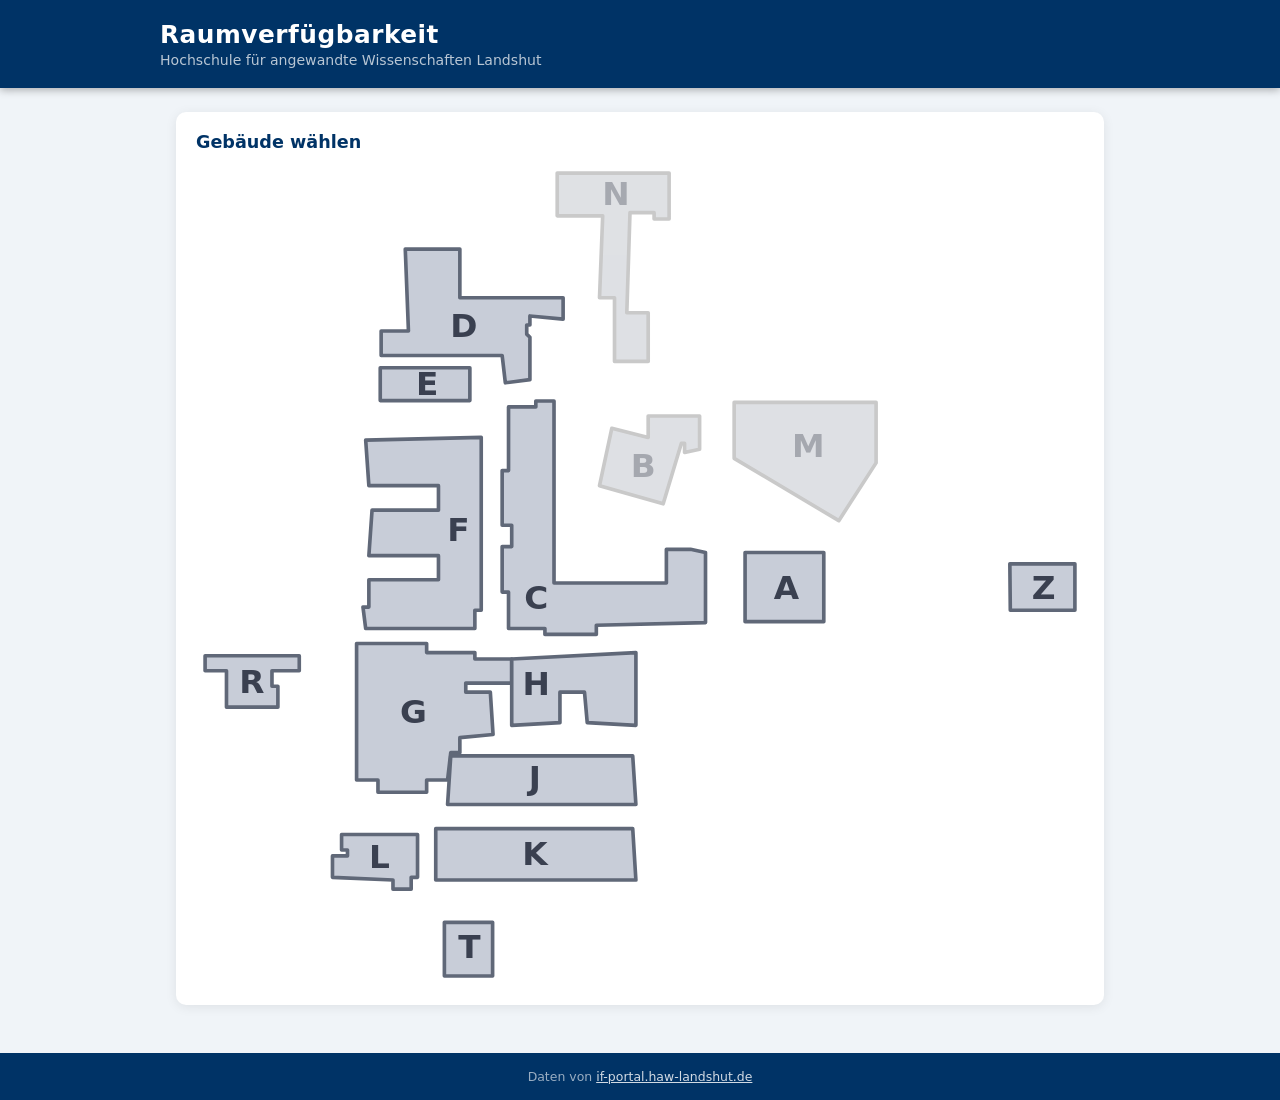
==== index.html @ 43c70cc9 "Finish page" ====
<!DOCTYPE html>
<html lang="de">
<head>
	<meta charset="UTF-8">
	<meta name="viewport" content="width=device-width, initial-scale=1.0">
	<title>Raumverfügbarkeit – HAW Landshut</title>
	<link rel="stylesheet" href="style.css">
</head>
<body>

<header>
	<div class="header-inner">
		<h1>Raumverfügbarkeit</h1>
		<p class="subtitle">Hochschule für angewandte Wissenschaften Landshut</p>
	</div>
</header>

<main>
	<section class="map-section" id="map-section">
		<h2>Gebäude wählen</h2>
		<div class="map-container">
			<svg class="campus-floorplan" id="map-overlay"
			     viewBox="547 373 1952 1805"
			     xmlns="http://www.w3.org/2000/svg"
			     aria-label="Campusplan HAW Landshut"></svg>
			<div class="map-tooltip hidden" id="map-tooltip">
				<strong id="tooltip-label"></strong>
				<span id="tooltip-desc"></span>
			</div>
		</div>
	</section>

	<section class="selector-section hidden" id="room-section">
		<div class="section-header">
			<h2>Raum wählen – <span id="selected-building-label"></span></h2>
			<button class="back-btn" id="back-to-buildings">← Karte</button>
		</div>
		<div class="room-grid" id="room-grid"></div>
	</section>

	<section class="availability-section hidden" id="availability-section">
		<div class="section-header">
			<h2>Verfügbarkeit – <span id="selected-room-label"></span></h2>
			<button class="back-btn" id="back-to-rooms">← Räume</button>
		</div>
		<div class="day-nav">
			<button class="nav-btn" id="prev-day" aria-label="Vorheriger Tag">‹</button>
			<span class="day-label" id="day-label"></span>
			<button class="nav-btn" id="next-day" aria-label="Nächster Tag">›</button>
		</div>
		<div class="status-badge" id="status-badge"></div>
		<div class="timeline" id="timeline"></div>
	</section>
</main>

<footer>
	<p>Daten von <a href="https://if-portal.haw-landshut.de/public/raumplan/" target="_blank" rel="noopener">if-portal.haw-landshut.de</a></p>
</footer>

<script src="script.js"></script>
</body>
</html>
---- style.css ----
/* ── Reset & base ─────────────────────────────────────────────── */
*, *::before, *::after { box-sizing: border-box; margin: 0; padding: 0; }

:root {
  --haw-blue:   #003366;
  --haw-light:  #0055a5;
  --haw-accent: #e8f0fa;
  --free-color: #22c55e;
  --busy-color: #ef4444;
  --radius:     10px;
}

body {
  font-family: "IBM Plex Sans", system-ui, -apple-system, sans-serif;
  background: #f0f4f8;
  color: #1e293b;
  min-height: 100vh;
  display: flex;
  flex-direction: column;
}

/* ── Header ───────────────────────────────────────────────────── */
header {
  background: var(--haw-blue);
  color: #fff;
  padding: 1.25rem 1.5rem;
  box-shadow: 0 2px 8px rgba(0,0,0,.3);
}

.header-inner { max-width: 960px; margin: 0 auto; }

header h1   { font-size: 1.55rem; font-weight: 700; letter-spacing: .02em; }
.subtitle   { font-size: .88rem; opacity: .72; margin-top: .2rem; }

/* ── Main ─────────────────────────────────────────────────────── */
main {
  flex: 1;
  max-width: 960px;
  width: 100%;
  margin: 0 auto;
  padding: 1.5rem 1rem 3rem;
  display: flex;
  flex-direction: column;
  gap: 1.75rem;
}

/* ── Section cards ────────────────────────────────────────────── */
.map-section,
.selector-section,
.availability-section {
  background: #fff;
  border-radius: var(--radius);
  box-shadow: 0 2px 12px rgba(0,0,0,.08);
  padding: 1.25rem;
}

.map-section h2,
.selector-section h2,
.availability-section h2 {
  font-size: 1.1rem;
  font-weight: 600;
  color: var(--haw-blue);
  margin-bottom: .75rem;
}

.section-header {
  display: flex;
  align-items: center;
  justify-content: space-between;
  flex-wrap: wrap;
  gap: .5rem;
  margin-bottom: 1rem;
}

.section-header h2 { margin-bottom: 0; }

/* ── Map ──────────────────────────────────────────────────────── */
.map-container {
  position: relative;
  border-radius: 6px;
  overflow: hidden;
}

.campus-floorplan { display: block; width: 100%; height: auto; }

.building-area { cursor: pointer; }

.building-area polygon {
  fill: #c8cdd8;
  stroke: #606878;
  stroke-width: 8;
  stroke-linejoin: round;
  transition: fill .18s, stroke .18s;
}

.building-area text {
  fill: #3a4050;
  font-family: "IBM Plex Sans", system-ui, sans-serif;
  font-size: 72px;
  font-weight: 700;
  text-anchor: middle;
  dominant-baseline: central;
  pointer-events: none;
  user-select: none;
}

.building-area:hover polygon         { fill: #93b4d4; stroke: var(--haw-light); }
.building-area.active polygon        { fill: #6ecf8a; stroke: #2a8a4a; }
.building-area.no-rooms              { cursor: default; opacity: .45; pointer-events: none; }
.building-area.no-rooms polygon      { fill: #b8bcc4; stroke: #888; }

/* ── Tooltip ──────────────────────────────────────────────────── */
.map-tooltip {
  position: absolute;
  background: rgba(0,30,70,.92);
  color: #fff;
  padding: .45rem .8rem;
  border-radius: 7px;
  font-size: .82rem;
  line-height: 1.4;
  pointer-events: none;
  white-space: nowrap;
  z-index: 10;
  transform: translate(-50%, calc(-100% - 10px));
}

.map-tooltip strong     { display: block; font-size: .88rem; }
.map-tooltip span       { opacity: .8; font-size: .78rem; }
.map-tooltip span:empty { display: none; }

/* ── Back button ──────────────────────────────────────────────── */
.back-btn {
  background: none;
  border: 1.5px solid var(--haw-blue);
  color: var(--haw-blue);
  border-radius: 6px;
  padding: .35rem .8rem;
  font-size: .82rem;
  cursor: pointer;
  transition: background .15s, color .15s;
}
.back-btn:hover { background: var(--haw-blue); color: #fff; }

/* ── Room grid ────────────────────────────────────────────────── */
.room-grid { display: flex; flex-wrap: wrap; gap: .5rem; }

.room-btn {
  background: #f8fafc;
  border: 1.5px solid #cbd5e1;
  border-radius: 7px;
  padding: .42rem .85rem;
  font-size: .88rem;
  font-weight: 500;
  color: #334155;
  cursor: pointer;
  transition: background .15s, border-color .15s, color .15s, transform .1s;
}
.room-btn:hover  { background: var(--haw-accent); border-color: var(--haw-blue); color: var(--haw-blue); transform: translateY(-1px); }
.room-btn.active { background: var(--haw-blue); color: #fff; border-color: var(--haw-blue); }

/* ── Day nav ──────────────────────────────────────────────────── */
.day-nav {
  display: flex;
  align-items: center;
  gap: .9rem;
  margin-bottom: 1rem;
}

.nav-btn {
  background: var(--haw-accent);
  border: none;
  border-radius: 6px;
  width: 2.2rem;
  height: 2.2rem;
  font-size: 1.3rem;
  color: var(--haw-blue);
  cursor: pointer;
  transition: background .15s;
  display: flex;
  align-items: center;
  justify-content: center;
}
.nav-btn:hover { background: var(--haw-blue); color: #fff; }

.day-label { font-size: 1rem; font-weight: 600; color: var(--haw-blue); }

/* ── Status badge ─────────────────────────────────────────────── */
.status-badge {
  display: inline-flex;
  align-items: center;
  gap: .45rem;
  border-radius: 999px;
  padding: .35rem 1rem;
  font-size: .88rem;
  font-weight: 600;
  margin-bottom: 1.2rem;
}
.status-badge.free { background: #dcfce7; color: #166534; }
.status-badge.busy { background: #fee2e2; color: #991b1b; }

.status-dot {
  width: .6rem;
  height: .6rem;
  border-radius: 50%;
  flex-shrink: 0;
}
.status-badge.free .status-dot { background: var(--free-color); }
.status-badge.busy .status-dot { background: var(--busy-color); }

/* ── Timeline ─────────────────────────────────────────────────── */
.time-axis {
  display: flex;
  border-bottom: 1px solid #e2e8f0;
  margin-bottom: .4rem;
  padding-bottom: .25rem;
}

.time-tick {
  flex: 1;
  font-size: .7rem;
  color: #94a3b8;
  text-align: center;
}

.timeline-track {
  position: relative;
  height: 1.6rem;
  background: #dcfce7;
  border-radius: 6px;
  overflow: hidden;
  border: 1px solid #bbf7d0;
}

.time-slot          { position: absolute; top: 0; bottom: 0; }
.time-slot.busy     { background: var(--busy-color); }

@media (max-width: 480px) {
  .time-tick:not([data-h="6"]):not([data-h="10"]):not([data-h="14"]):not([data-h="18"]):not([data-h="22"]) { visibility: hidden; }
}
@media (max-width: 360px) {
  .time-tick:not([data-h="6"]):not([data-h="14"]):not([data-h="22"]) { visibility: hidden; }
}

/* ── Event list ───────────────────────────────────────────────── */
.event-list {
  margin-top: 1.25rem;
  display: flex;
  flex-direction: column;
  gap: .5rem;
}

.event-card {
  display: flex;
  align-items: flex-start;
  gap: .75rem;
  background: #fef2f2;
  border: 1px solid #fecaca;
  border-left: 4px solid var(--busy-color);
  border-radius: 7px;
  padding: .65rem 1rem;
}

.event-time  { font-size: .8rem; color: #64748b; white-space: nowrap; min-width: 7rem; padding-top: .05rem; }
.event-title { font-size: .88rem; font-weight: 500; line-height: 1.35; }

.no-events {
  text-align: center;
  color: #64748b;
  padding: 1.75rem 0;
  font-size: .9rem;
}

/* ── Utility ──────────────────────────────────────────────────── */
.hidden { display: none !important; }

.loading-spinner { color: #94a3b8; font-size: .88rem; padding: .5rem 0; }

/* ── Footer ───────────────────────────────────────────────────── */
footer {
  background: var(--haw-blue);
  color: rgba(255,255,255,.6);
  text-align: center;
  padding: 1rem;
  font-size: .78rem;
}
footer a { color: rgba(255,255,255,.82); }

/* ── Responsive ───────────────────────────────────────────────── */
@media (max-width: 600px) {
  header h1 { font-size: 1.2rem; }
  main      { padding: 1rem .75rem 2.5rem; gap: 1.25rem; }
  .map-section, .selector-section, .availability-section { padding: 1rem; }
}

@media (prefers-reduced-motion: reduce) {
  *, *::before, *::after { transition-duration: .01ms !important; animation-duration: .01ms !important; }
}
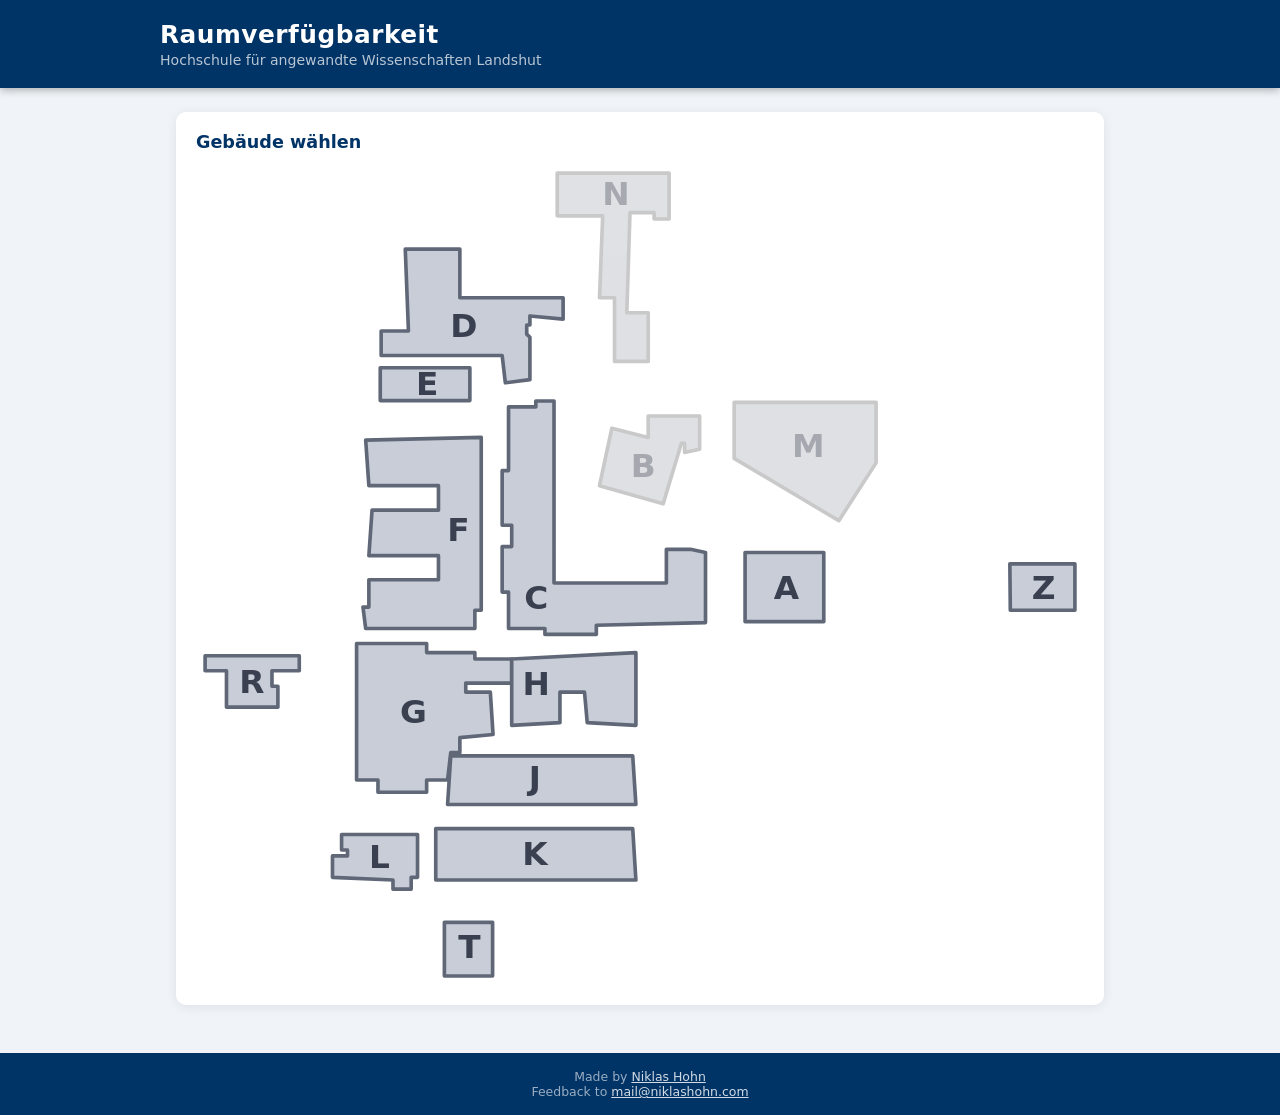
==== commit 5c000833: "Add footer" ====
--- a/index.html
+++ b/index.html
@@ -1,62 +1,60 @@
 <!DOCTYPE html>
 <html lang="de">
-<head>
-	<meta charset="UTF-8">
-	<meta name="viewport" content="width=device-width, initial-scale=1.0">
-	<title>Raumverfügbarkeit – HAW Landshut</title>
-	<link rel="stylesheet" href="style.css">
-</head>
-<body>
+	<head>
+		<meta charset="UTF-8">
+		<meta name="viewport" content="width=device-width, initial-scale=1.0">
+		<title>Raumverfügbarkeit – HAW Landshut</title>
+		<link rel="stylesheet" href="style.css">
+	</head>
+	<body>
 
-<header>
-	<div class="header-inner">
-		<h1>Raumverfügbarkeit</h1>
-		<p class="subtitle">Hochschule für angewandte Wissenschaften Landshut</p>
-	</div>
-</header>
+		<header>
+			<div class="header-inner">
+				<h1>Raumverfügbarkeit</h1>
+				<p class="subtitle">Hochschule für angewandte Wissenschaften Landshut</p>
+			</div>
+		</header>
 
-<main>
-	<section class="map-section" id="map-section">
-		<h2>Gebäude wählen</h2>
-		<div class="map-container">
-			<svg class="campus-floorplan" id="map-overlay"
-			     viewBox="547 373 1952 1805"
-			     xmlns="http://www.w3.org/2000/svg"
-			     aria-label="Campusplan HAW Landshut"></svg>
-			<div class="map-tooltip hidden" id="map-tooltip">
-				<strong id="tooltip-label"></strong>
-				<span id="tooltip-desc"></span>
-			</div>
-		</div>
-	</section>
+		<main>
+			<section class="map-section" id="map-section">
+				<h2>Gebäude wählen</h2>
+				<div class="map-container">
+					<svg class="campus-floorplan" id="map-overlay" viewBox="547 373 1952 1805" xmlns="http://www.w3.org/2000/svg" aria-label="Campusplan HAW Landshut"></svg>
+					<div class="map-tooltip hidden" id="map-tooltip">
+						<strong id="tooltip-label"></strong>
+						<span id="tooltip-desc"></span>
+					</div>
+				</div>
+			</section>
 
-	<section class="selector-section hidden" id="room-section">
-		<div class="section-header">
-			<h2>Raum wählen – <span id="selected-building-label"></span></h2>
-			<button class="back-btn" id="back-to-buildings">← Karte</button>
-		</div>
-		<div class="room-grid" id="room-grid"></div>
-	</section>
+			<section class="selector-section hidden" id="room-section">
+				<div class="section-header">
+					<h2>Raum wählen – <span id="selected-building-label"></span></h2>
+					<button class="back-btn" id="back-to-buildings">← Karte</button>
+				</div>
+				<div class="room-grid" id="room-grid"></div>
+			</section>
 
-	<section class="availability-section hidden" id="availability-section">
-		<div class="section-header">
-			<h2>Verfügbarkeit – <span id="selected-room-label"></span></h2>
-			<button class="back-btn" id="back-to-rooms">← Räume</button>
-		</div>
-		<div class="day-nav">
-			<button class="nav-btn" id="prev-day" aria-label="Vorheriger Tag">‹</button>
-			<span class="day-label" id="day-label"></span>
-			<button class="nav-btn" id="next-day" aria-label="Nächster Tag">›</button>
-		</div>
-		<div class="status-badge" id="status-badge"></div>
-		<div class="timeline" id="timeline"></div>
-	</section>
-</main>
+			<section class="availability-section hidden" id="availability-section">
+				<div class="section-header">
+					<h2>Verfügbarkeit – <span id="selected-room-label"></span></h2>
+					<button class="back-btn" id="back-to-rooms">← Räume</button>
+				</div>
+				<div class="day-nav">
+					<button class="nav-btn" id="prev-day" aria-label="Vorheriger Tag">‹</button>
+					<span class="day-label" id="day-label"></span>
+					<button class="nav-btn" id="next-day" aria-label="Nächster Tag">›</button>
+				</div>
+				<div class="status-badge" id="status-badge"></div>
+				<div class="timeline" id="timeline"></div>
+			</section>
+		</main>
 
-<footer>
-	<p>Daten von <a href="https://if-portal.haw-landshut.de/public/raumplan/" target="_blank" rel="noopener">if-portal.haw-landshut.de</a></p>
-</footer>
+		<footer>
+			<p>Made by <a href="https://github.com/Hohnik" target="_blank" rel="noopener">Niklas Hohn</a></p>
+			<p>Feedback to <a href="mailto:mail@niklashohn.com">mail@niklashohn.com</a></p>
+		</footer>
 
-<script src="script.js"></script>
-</body>
+		<script src="script.js"></script>
+	</body>
 </html>
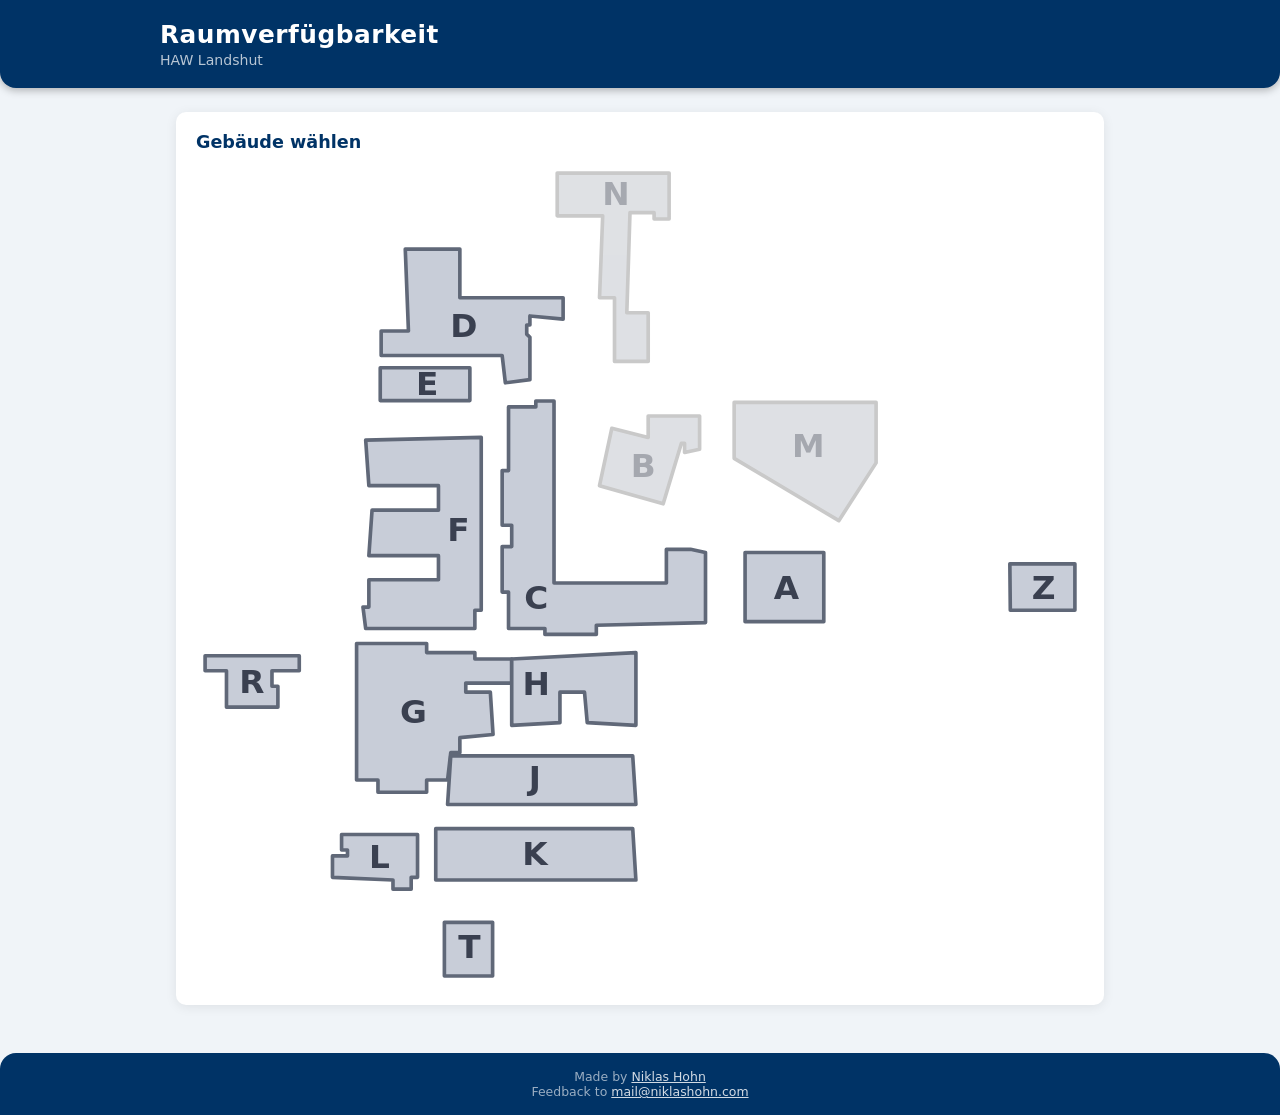
==== commit 14603ed0: "feat: round heater and footer" ====
--- a/index.html
+++ b/index.html
@@ -3,6 +3,9 @@
 	<head>
 		<meta charset="UTF-8">
 		<meta name="viewport" content="width=device-width, initial-scale=1.0">
+		<meta name="description" content="Raumverfügbarkeit an der HAW Landshut – Räume belegt oder frei?">
+		<meta name="theme-color" content="#003366">
+		<link rel="icon" href="data:image/svg+xml,<svg xmlns='http://www.w3.org/2000/svg'><text y='1em' font-size='1'>🏛</text></svg>">
 		<title>Raumverfügbarkeit – HAW Landshut</title>
 		<link rel="stylesheet" href="style.css">
 	</head>
@@ -11,11 +14,16 @@
 		<header>
 			<div class="header-inner">
 				<h1>Raumverfügbarkeit</h1>
-				<p class="subtitle">Hochschule für angewandte Wissenschaften Landshut</p>
+				<p class="subtitle">HAW Landshut</p>
 			</div>
 		</header>
 
 		<main>
+			<section class="favorites-section hidden" id="favorites-section">
+				<h2>Favoriten</h2>
+				<div class="room-grid" id="favorites-grid"></div>
+			</section>
+
 			<section class="map-section" id="map-section">
 				<h2>Gebäude wählen</h2>
 				<div class="map-container">
@@ -28,25 +36,14 @@
 			</section>
 
 			<section class="selector-section hidden" id="room-section">
-				<div class="section-header">
-					<h2>Raum wählen – <span id="selected-building-label"></span></h2>
-					<button class="back-btn" id="back-to-buildings">← Karte</button>
-				</div>
+				<h2>Raum wählen – <span id="selected-building-label"></span></h2>
 				<div class="room-grid" id="room-grid"></div>
+				<p class="tip">Raum gedrückt halten, um ihn als Favorit zu speichern</p>
 			</section>
 
 			<section class="availability-section hidden" id="availability-section">
-				<div class="section-header">
-					<h2>Verfügbarkeit – <span id="selected-room-label"></span></h2>
-					<button class="back-btn" id="back-to-rooms">← Räume</button>
-				</div>
-				<div class="day-nav">
-					<button class="nav-btn" id="prev-day" aria-label="Vorheriger Tag">‹</button>
-					<span class="day-label" id="day-label"></span>
-					<button class="nav-btn" id="next-day" aria-label="Nächster Tag">›</button>
-				</div>
-				<div class="status-badge" id="status-badge"></div>
-				<div class="timeline" id="timeline"></div>
+				<h2>Verfügbarkeit – <span id="selected-room-label"></span></h2>
+				<div id="week-view"></div>
 			</section>
 		</main>
 
@@ -56,5 +53,6 @@
 		</footer>
 
 		<script src="script.js"></script>
+		<script data-goatcounter="https://haw-landshut-room-availability.goatcounter.com/count" async src="//gc.zgo.at/count.js"></script>
 	</body>
 </html>
--- a/style.css
+++ b/style.css
@@ -25,6 +25,7 @@
   color: #fff;
   padding: 1.25rem 1.5rem;
   box-shadow: 0 2px 8px rgba(0,0,0,.3);
+  border-radius: 0 0 1rem 1rem;
 }
 
 .header-inner { max-width: 960px; margin: 0 auto; }
@@ -45,6 +46,7 @@
 }
 
 /* ── Section cards ────────────────────────────────────────────── */
+.favorites-section,
 .map-section,
 .selector-section,
 .availability-section {
@@ -54,6 +56,12 @@
   padding: 1.25rem;
 }
 
+.selector-section,
+.availability-section {
+  scroll-margin-top: 70px;
+}
+
+.favorites-section h2,
 .map-section h2,
 .selector-section h2,
 .availability-section h2 {
@@ -62,17 +70,6 @@
   color: var(--haw-blue);
   margin-bottom: .75rem;
 }
-
-.section-header {
-  display: flex;
-  align-items: center;
-  justify-content: space-between;
-  flex-wrap: wrap;
-  gap: .5rem;
-  margin-bottom: 1rem;
-}
-
-.section-header h2 { margin-bottom: 0; }
 
 /* ── Map ──────────────────────────────────────────────────────── */
 .map-container {
@@ -128,18 +125,18 @@
 .map-tooltip span       { opacity: .8; font-size: .78rem; }
 .map-tooltip span:empty { display: none; }
 
-/* ── Back button ──────────────────────────────────────────────── */
-.back-btn {
-  background: none;
-  border: 1.5px solid var(--haw-blue);
-  color: var(--haw-blue);
-  border-radius: 6px;
-  padding: .35rem .8rem;
-  font-size: .82rem;
-  cursor: pointer;
-  transition: background .15s, color .15s;
-}
-.back-btn:hover { background: var(--haw-blue); color: #fff; }
+/* ── Long-press shake ─────────────────────────────────────────── */
+@keyframes shake-rotate {
+  0%   { transform: rotate(0deg); }
+  14%  { transform: rotate(1deg); }
+  28%  { transform: rotate(-2deg); }
+  43%  { transform: rotate(3.5deg); }
+  57%  { transform: rotate(-5deg); }
+  71%  { transform: rotate(7deg); }
+  86%  { transform: rotate(-9deg); }
+  100% { transform: rotate(11deg); }
+}
+.shaking { animation: shake-rotate 1s ease-in; }
 
 /* ── Room grid ────────────────────────────────────────────────── */
 .room-grid { display: flex; flex-wrap: wrap; gap: .5rem; }
@@ -157,55 +154,29 @@
 }
 .room-btn:hover  { background: var(--haw-accent); border-color: var(--haw-blue); color: var(--haw-blue); transform: translateY(-1px); }
 .room-btn.active { background: var(--haw-blue); color: #fff; border-color: var(--haw-blue); }
-
-/* ── Day nav ──────────────────────────────────────────────────── */
-.day-nav {
-  display: flex;
-  align-items: center;
-  gap: .9rem;
-  margin-bottom: 1rem;
-}
-
-.nav-btn {
-  background: var(--haw-accent);
-  border: none;
-  border-radius: 6px;
-  width: 2.2rem;
-  height: 2.2rem;
-  font-size: 1.3rem;
-  color: var(--haw-blue);
-  cursor: pointer;
-  transition: background .15s;
-  display: flex;
-  align-items: center;
-  justify-content: center;
-}
-.nav-btn:hover { background: var(--haw-blue); color: #fff; }
-
-.day-label { font-size: 1rem; font-weight: 600; color: var(--haw-blue); }
-
-/* ── Status badge ─────────────────────────────────────────────── */
-.status-badge {
-  display: inline-flex;
-  align-items: center;
-  gap: .45rem;
-  border-radius: 999px;
-  padding: .35rem 1rem;
-  font-size: .88rem;
-  font-weight: 600;
-  margin-bottom: 1.2rem;
-}
-.status-badge.free { background: #dcfce7; color: #166534; }
-.status-badge.busy { background: #fee2e2; color: #991b1b; }
-
-.status-dot {
-  width: .6rem;
-  height: .6rem;
-  border-radius: 50%;
-  flex-shrink: 0;
-}
-.status-badge.free .status-dot { background: var(--free-color); }
-.status-badge.busy .status-dot { background: var(--busy-color); }
+.room-btn[data-status="free"] { border-color: var(--free-color); background: #f0fdf4; color: #166534; }
+.room-btn[data-status="busy"] { border-color: var(--busy-color); background: #fef2f2; color: #991b1b; }
+
+/* ── Week view ────────────────────────────────────────────────── */
+.week-day { padding: .75rem 0; border-bottom: 1px solid #f1f5f9; }
+.week-day:last-child { border-bottom: none; }
+.week-day--today { background: #f0f6ff; border-radius: 8px; padding: .75rem .6rem; margin: 0 -.6rem; }
+.week-day-header { display: flex; align-items: center; justify-content: space-between; margin-bottom: .45rem; gap: .5rem; }
+.week-day-label { font-size: .88rem; font-weight: 600; color: var(--haw-blue); }
+.week-day--today .week-day-label { font-size: .95rem; }
+
+.week-day-header--toggle { cursor: pointer; }
+.week-day:has(.week-day-header--toggle) { cursor: pointer; }
+.week-day-header--toggle:hover .week-day-label { color: var(--haw-light); }
+.week-day-chevron { font-size: .6rem; color: #94a3b8; flex-shrink: 0; display: inline-block; transition: transform .2s; }
+.week-day:not(.week-day--collapsed) .week-day-chevron { transform: rotate(90deg); }
+.week-day--collapsed { padding: .4rem 0; }
+.week-status { font-size: .72rem; font-weight: 600; }
+.week-status.free { color: #166534; }
+.week-status.busy { color: #991b1b; }
+.week-day-events { font-size: .72rem; color: #64748b; margin-top: .35rem; line-height: 1.6; overflow: hidden; max-height: 5rem; opacity: 1; transition: max-height .25s ease, opacity .2s ease, margin .25s ease; }
+.week-day--collapsed .week-day-events { max-height: 0; opacity: 0; margin-top: 0; }
+.week-no-events { color: #94a3b8; }
 
 /* ── Timeline ─────────────────────────────────────────────────── */
 .time-axis {
@@ -213,7 +184,12 @@
   border-bottom: 1px solid #e2e8f0;
   margin-bottom: .4rem;
   padding-bottom: .25rem;
-}
+  overflow: hidden;
+  max-height: 2rem;
+  opacity: 1;
+  transition: max-height .25s ease, opacity .2s ease, margin .25s ease;
+}
+.week-day--collapsed .time-axis { max-height: 0; opacity: 0; margin-bottom: 0; padding-bottom: 0; }
 
 .time-tick {
   flex: 1;
@@ -229,11 +205,21 @@
   border-radius: 6px;
   overflow: hidden;
   border: 1px solid #bbf7d0;
-}
+  transition: height .25s ease, border-radius .25s ease;
+}
+.week-day--collapsed .timeline-track { height: 5px; border-radius: 3px; }
 
 .time-slot          { position: absolute; top: 0; bottom: 0; }
 .time-slot.busy     { background: var(--busy-color); }
 
+.time-now {
+  position: absolute; top: 0; bottom: 0; width: 2px;
+  background: var(--haw-blue);
+  pointer-events: none;
+  animation: time-now-slide linear forwards;
+}
+@keyframes time-now-slide { to { left: 100%; } }
+
 @media (max-width: 480px) {
   .time-tick:not([data-h="6"]):not([data-h="10"]):not([data-h="14"]):not([data-h="18"]):not([data-h="22"]) { visibility: hidden; }
 }
@@ -241,27 +227,8 @@
   .time-tick:not([data-h="6"]):not([data-h="14"]):not([data-h="22"]) { visibility: hidden; }
 }
 
-/* ── Event list ───────────────────────────────────────────────── */
-.event-list {
-  margin-top: 1.25rem;
-  display: flex;
-  flex-direction: column;
-  gap: .5rem;
-}
-
-.event-card {
-  display: flex;
-  align-items: flex-start;
-  gap: .75rem;
-  background: #fef2f2;
-  border: 1px solid #fecaca;
-  border-left: 4px solid var(--busy-color);
-  border-radius: 7px;
-  padding: .65rem 1rem;
-}
-
-.event-time  { font-size: .8rem; color: #64748b; white-space: nowrap; min-width: 7rem; padding-top: .05rem; }
-.event-title { font-size: .88rem; font-weight: 500; line-height: 1.35; }
+
+.tip { font-size: .75rem; color: #94a3b8; text-align: center; margin-top: .9rem; }
 
 .no-events {
   text-align: center;
@@ -273,7 +240,14 @@
 /* ── Utility ──────────────────────────────────────────────────── */
 .hidden { display: none !important; }
 
-.loading-spinner { color: #94a3b8; font-size: .88rem; padding: .5rem 0; }
+.loading-spinner { color: #94a3b8; font-size: .88rem; padding: .5rem 0; display: flex; align-items: center; gap: .4rem; }
+.loading-spinner::before {
+  content: '';
+  width: .8rem; height: .8rem; flex-shrink: 0;
+  border: 2px solid #e2e8f0; border-top-color: var(--haw-blue);
+  border-radius: 50%; animation: spin .7s linear infinite;
+}
+@keyframes spin { to { transform: rotate(360deg); } }
 
 /* ── Footer ───────────────────────────────────────────────────── */
 footer {
@@ -282,6 +256,7 @@
   text-align: center;
   padding: 1rem;
   font-size: .78rem;
+  border-radius: 1rem 1rem 0 0;
 }
 footer a { color: rgba(255,255,255,.82); }
 
@@ -289,7 +264,7 @@
 @media (max-width: 600px) {
   header h1 { font-size: 1.2rem; }
   main      { padding: 1rem .75rem 2.5rem; gap: 1.25rem; }
-  .map-section, .selector-section, .availability-section { padding: 1rem; }
+  .favorites-section, .map-section, .selector-section, .availability-section { padding: 1rem; }
 }
 
 @media (prefers-reduced-motion: reduce) {
